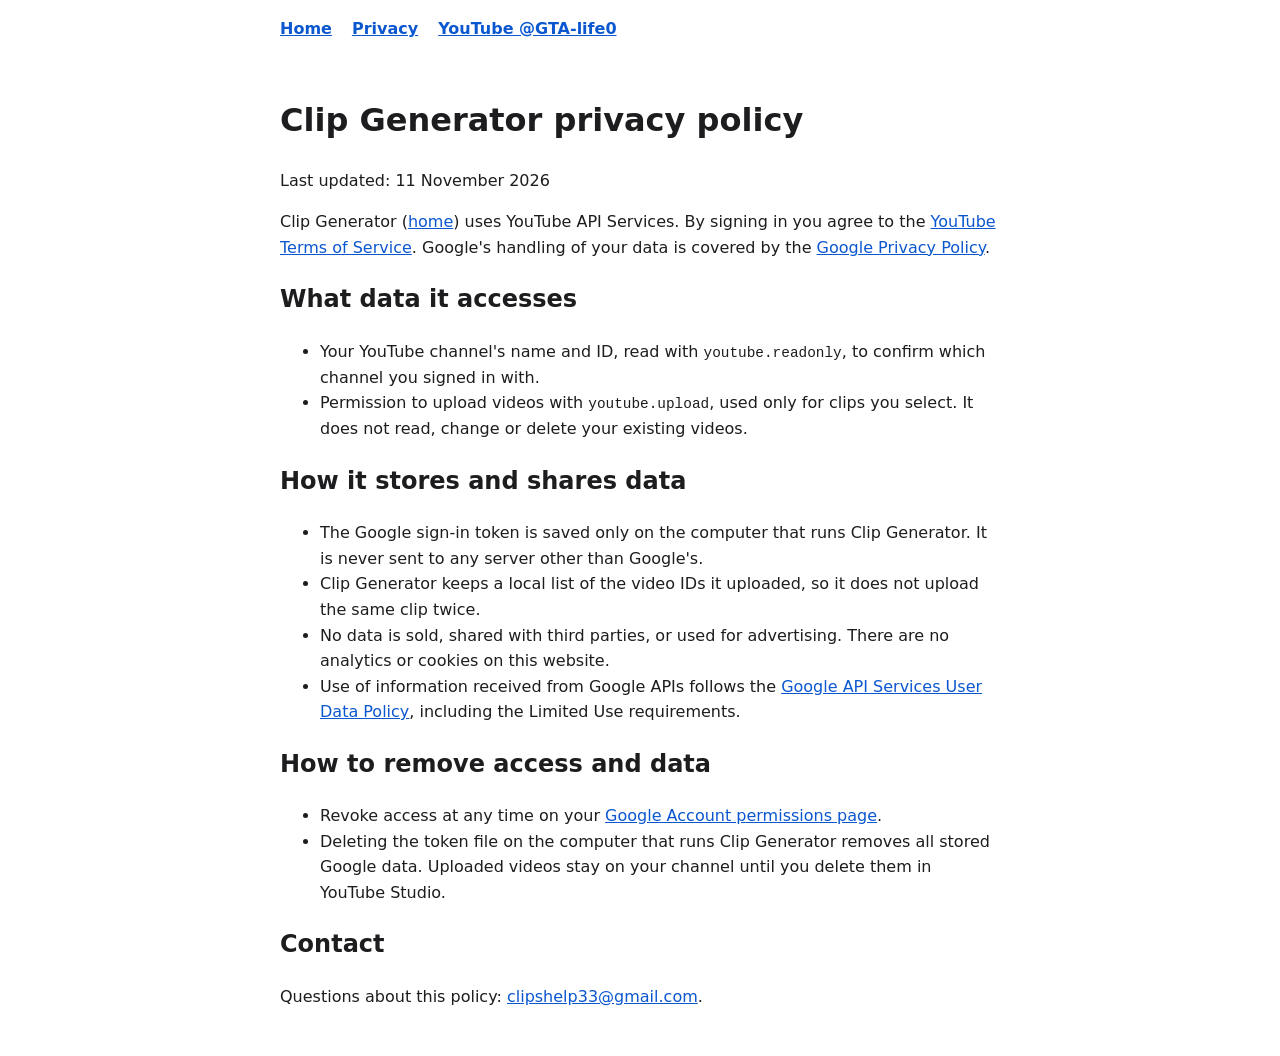
==== privacy.html @ 5358a4c4 "Add Clip Generator homepage and privacy policy" ====
<!doctype html>
<html lang="en">
<head>
<meta charset="utf-8">
<meta name="viewport" content="width=device-width, initial-scale=1">
<title>Clip Generator Privacy Policy</title>
<link rel="stylesheet" href="style.css">
</head>
<body>
<nav><a href="index.html">Home</a> <a href="privacy.html">Privacy</a>
<a href="https://www.youtube.com/@GTA-life0">YouTube @GTA-life0</a></nav>
<main>
<h1>Clip Generator privacy policy</h1>
<p>Last updated: 11 November 2026</p>

<p>Clip Generator (<a href="index.html">home</a>) uses YouTube API Services. By signing in
you agree to the <a href="https://www.youtube.com/t/terms">YouTube Terms of Service</a>.
Google's handling of your data is covered by the
<a href="https://policies.google.com/privacy">Google Privacy Policy</a>.</p>

<h2>What data it accesses</h2>
<ul>
<li>Your YouTube channel's name and ID, read with <code>youtube.readonly</code>, to confirm
which channel you signed in with.</li>
<li>Permission to upload videos with <code>youtube.upload</code>, used only for clips you
select. It does not read, change or delete your existing videos.</li>
</ul>

<h2>How it stores and shares data</h2>
<ul>
<li>The Google sign-in token is saved only on the computer that runs Clip Generator. It is
never sent to any server other than Google's.</li>
<li>Clip Generator keeps a local list of the video IDs it uploaded, so it does not upload the
same clip twice.</li>
<li>No data is sold, shared with third parties, or used for advertising. There are no
analytics or cookies on this website.</li>
<li>Use of information received from Google APIs follows the
<a href="https://developers.google.com/terms/api-services-user-data-policy">Google API
Services User Data Policy</a>, including the Limited Use requirements.</li>
</ul>

<h2>How to remove access and data</h2>
<ul>
<li>Revoke access at any time on your
<a href="https://security.google.com/settings/security/permissions">Google Account
permissions page</a>.</li>
<li>Deleting the token file on the computer that runs Clip Generator removes all stored
Google data. Uploaded videos stay on your channel until you delete them in YouTube Studio.</li>
</ul>

<h2>Contact</h2>
<p>Questions about this policy: <a href="mailto:clipshelp33@gmail.com">clipshelp33@gmail.com</a>.</p>
</main>
</body>
</html>
---- style.css ----
:root { --bg: #fff; --fg: #1d1d1f; --link: #0b57d0; --muted: #5f6368; }
@media (prefers-color-scheme: dark) {
  :root { --bg: #121212; --fg: #e8e8e8; --link: #8ab4f8; --muted: #9aa0a6; }
}
body { margin: 0; background: var(--bg); color: var(--fg);
  font: 16px/1.6 system-ui, -apple-system, "Segoe UI", sans-serif; }
main { max-width: 720px; margin: 0 auto; padding: 32px 16px; }
a { color: var(--link); }
nav { display: flex; flex-wrap: wrap; gap: 8px 20px; max-width: 720px; margin: 0 auto;
  padding: 16px 16px 0; font-weight: 600; }
code { font-size: 0.9em; }
.links { margin-top: 32px; color: var(--muted); }
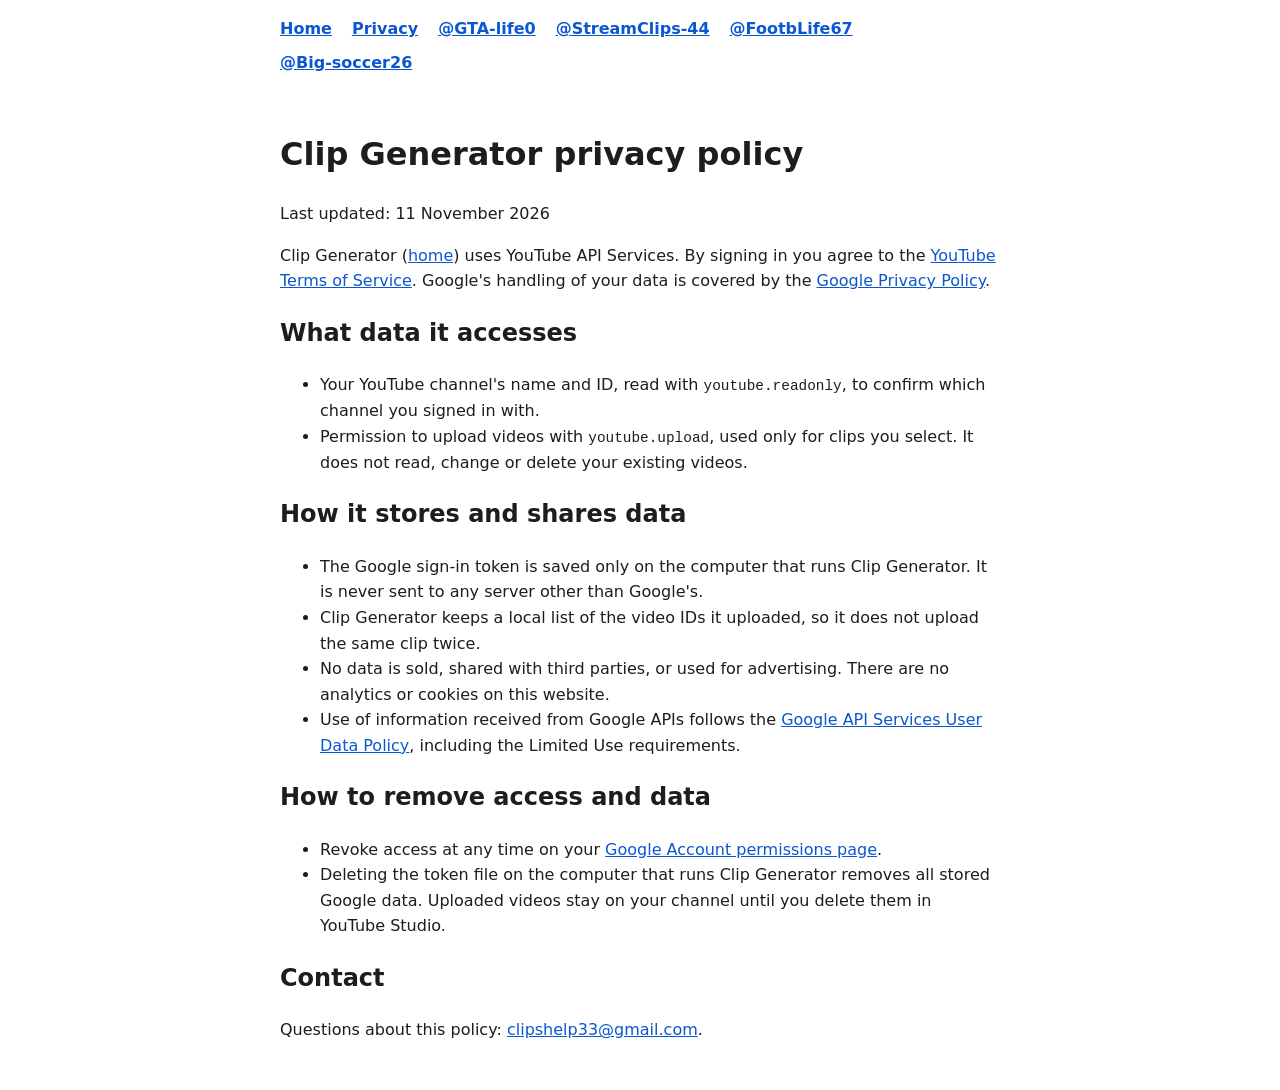
==== commit 8e7aab85: "Link all four channels" ====
--- a/privacy.html
+++ b/privacy.html
@@ -8,7 +8,10 @@
 </head>
 <body>
 <nav><a href="index.html">Home</a> <a href="privacy.html">Privacy</a>
-<a href="https://www.youtube.com/@GTA-life0">YouTube @GTA-life0</a></nav>
+<a href="https://www.youtube.com/@GTA-life0">@GTA-life0</a>
+<a href="https://www.youtube.com/@StreamClips-44">@StreamClips-44</a>
+<a href="https://www.youtube.com/@FootbLife67">@FootbLife67</a>
+<a href="https://www.youtube.com/@Big-soccer26">@Big-soccer26</a></nav>
 <main>
 <h1>Clip Generator privacy policy</h1>
 <p>Last updated: 11 November 2026</p>
